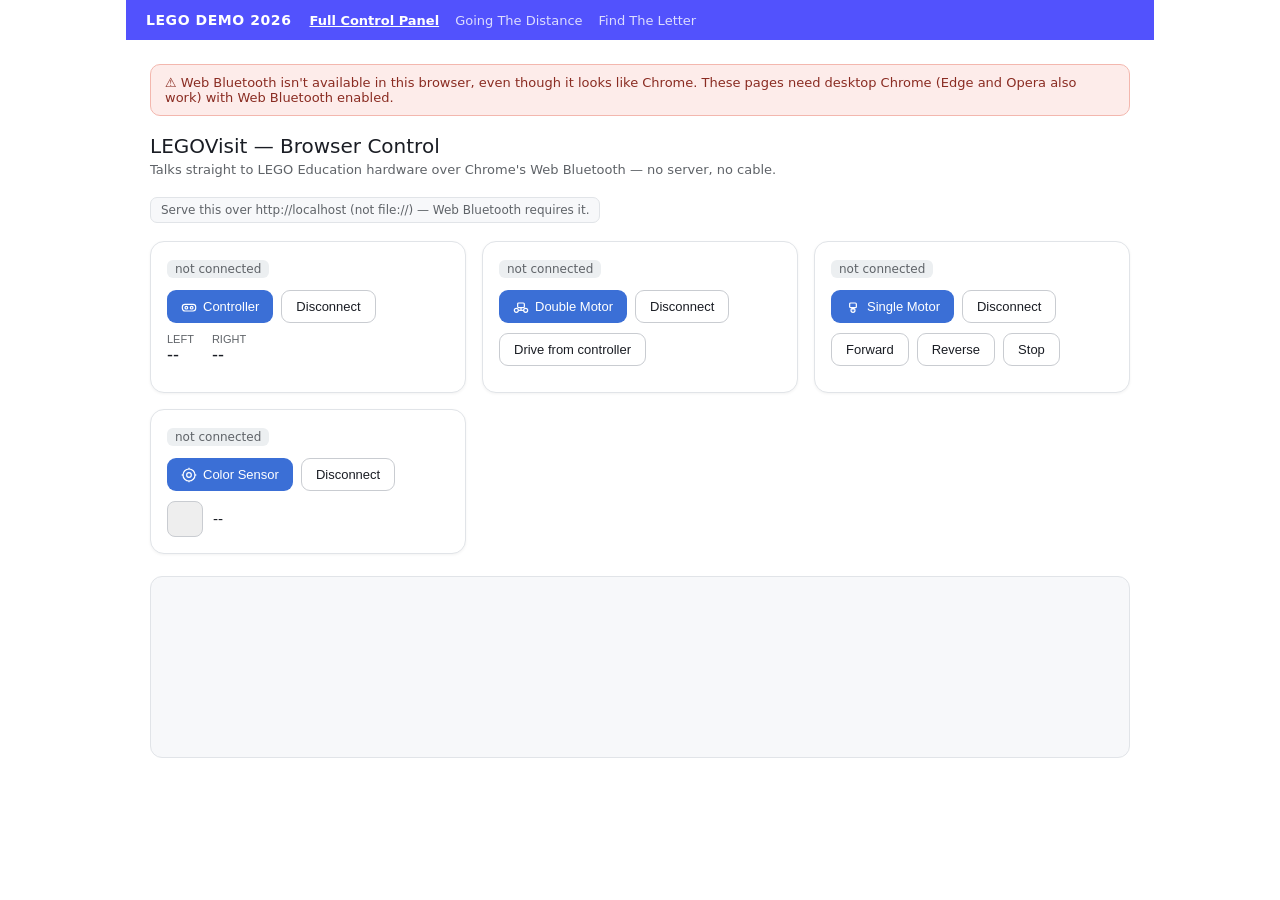
==== LEGOVisit/web/index.html @ 7b9c91f4 "LEGOVisit: card-mode driving scripts + browser control pages for the demo - DriveFromController.py /" ====
<!doctype html>
<html>
<head>
<meta charset="utf-8">
<meta name="viewport" content="width=device-width, initial-scale=1">
<title>LEGOVisit — Browser Control</title>

<!-- mini-coi: cross-origin isolation via a service worker, so Pyodide's
     stack-switching (what legoeducation needs to make Bluetooth calls look
     synchronous) works even from a plain static file server. -->
<script src="./mini-coi-fd.js" scope="./"></script>

<link rel="stylesheet" href="./header.css">

<link rel="stylesheet" href="https://pyscript.net/releases/2026.3.1/core.css">
<script type="module" src="https://pyscript.net/releases/2026.3.1/core.js"></script>

<style>
 :root { color-scheme: light; }
 body{font-family:-apple-system,system-ui,sans-serif;margin:0;padding:24px;
   background:#ffffff;color:#1a1d24;max-width:980px;margin-inline:auto}
 h1{font-weight:500;font-size:20px;margin:0 0 4px}
 .sub{color:#5f6368;font-size:13px;margin-bottom:20px}
 #isolation-hint{display:inline-block;margin-bottom:18px;font-size:12px;
   color:#5f6368;background:#f7f8fa;border:1px solid #e1e4e8;
   border-radius:7px;padding:5px 10px}
 .grid{display:grid;grid-template-columns:repeat(auto-fit,minmax(260px,1fr));
   gap:16px;margin-bottom:22px}
 .card{background:#ffffff;border:1px solid #e1e4e8;border-radius:14px;
   padding:16px;box-shadow:0 1px 3px rgba(0,0,0,.05)}
 .status{font-size:12px;margin-bottom:12px;display:inline-block;
   padding:2px 8px;border-radius:6px}
 .status-off{background:#eceff1;color:#5f6368}
 .status-on{background:#e3f6ea;color:#1e8e3e}
 .row{display:flex;gap:8px;flex-wrap:wrap;margin-bottom:10px}
 button{font-size:13px;font-weight:500;padding:8px 14px;border:0;
   border-radius:9px;background:#3b6fd6;color:#fff;cursor:pointer;
   display:inline-flex;align-items:center;gap:6px}
 button:disabled{background:#eceff1;color:#9aa0a6;cursor:not-allowed}
 button.btn-outline{background:transparent;border:1px solid #c9ccd1;color:#1a1d24}
 button.btn-active{background:#279c58}
 .btn-icon{width:16px;height:16px;flex:none}
 .readout{display:flex;gap:18px;font-family:ui-monospace,Menlo,monospace;
   font-size:15px;margin-top:6px}
 .readout div{color:#5f6368;font-size:11px;font-family:-apple-system,sans-serif}
 .readout span{color:#1a1d24;font-size:18px;display:block}
 .swatch-row{display:flex;align-items:center;gap:10px;margin-top:8px}
 #colorsensor-swatch{width:34px;height:34px;border-radius:8px;
   border:1px solid #c9ccd1;background:#eee}
 #colorsensor-name{font-size:14px}
 #log{background:#f7f8fa;border:1px solid #e1e4e8;border-radius:12px;
   padding:10px 12px;height:160px;overflow-y:auto;font-family:ui-monospace,Menlo,monospace;
   font-size:12px;line-height:1.6}
 .log-ok{color:#1e8e3e}
 .log-warn{color:#9a6b00}
 .log-err{color:#c0392b}
 .log-info{color:#5f6368}
</style>
</head>
<body>

<header id="site-header" class="site-header">
  <h1>LEGO DEMO 2026</h1>
  <nav>
    <a href="./index.html" class="current">Full Control Panel</a>
    <a href="./GoingTheDistance.html">Going The Distance</a>
    <a href="./findTheLetter.html">Find The Letter</a>
  </nav>
</header>

<div id="browser-warning" class="browser-warning hidden"></div>
<script>
(function () {
  // Plain JS, not type="py": runs immediately on page load rather than
  // waiting ~10-15s for Pyodide to boot, so an unsupported browser finds
  // out right away instead of after the whole page has loaded for nothing.
  var warn = document.getElementById('browser-warning');
  if (!('bluetooth' in navigator)) {
    var ua = navigator.userAgent;
    var looksChrome = /Chrome/.test(ua) && !/Edg\//.test(ua) && !/OPR\//.test(ua);
    warn.textContent = looksChrome
      ? "⚠ Web Bluetooth isn't available in this browser, even though it looks like Chrome. These pages need desktop Chrome (Edge and Opera also work) with Web Bluetooth enabled."
      : "⚠ This browser doesn't support Web Bluetooth. Open this page in Chrome (Edge and Opera also work) — Safari and Firefox can't run it.";
    warn.classList.remove('hidden');
  }
})();
</script>

<h1>LEGOVisit — Browser Control</h1>
<div class="sub">Talks straight to LEGO Education hardware over Chrome's Web Bluetooth — no server, no cable.</div>
<div id="isolation-hint">Serve this over http://localhost (not file://) — Web Bluetooth requires it.</div>

<div class="grid">

  <div class="card">
    <div id="controller-status" class="status status-off">not connected</div>
    <div class="row">
      <button id="btn-connect-controller">
        <svg class="btn-icon" viewBox="0 0 24 24" fill="none" stroke="currentColor" stroke-width="1.8">
          <rect x="2" y="8" width="20" height="10" rx="4"/>
          <circle cx="8" cy="13" r="2"/><circle cx="16" cy="13" r="2"/>
        </svg>
        Controller
      </button>
      <button id="btn-disconnect-controller" class="btn-outline" disabled>Disconnect</button>
    </div>
    <div class="readout">
      <div>LEFT<span id="controller-left">--</span></div>
      <div>RIGHT<span id="controller-right">--</span></div>
    </div>
  </div>

  <div class="card">
    <div id="doublemotor-status" class="status status-off">not connected</div>
    <div class="row">
      <button id="btn-connect-doublemotor">
        <svg class="btn-icon" viewBox="0 0 24 24" fill="none" stroke="currentColor" stroke-width="1.8">
          <circle cx="5" cy="17" r="3"/><circle cx="19" cy="17" r="3"/>
          <line x1="8" y1="17" x2="16" y2="17"/>
          <rect x="7" y="6" width="10" height="7" rx="1.5"/>
          <line x1="12" y1="13" x2="12" y2="17"/>
        </svg>
        Double Motor
      </button>
      <button id="btn-disconnect-doublemotor" class="btn-outline" disabled>Disconnect</button>
    </div>
    <div class="row">
      <button id="btn-relay-toggle" class="btn-outline" disabled>Drive from controller</button>
    </div>
  </div>

  <div class="card">
    <div id="singlemotor-status" class="status status-off">not connected</div>
    <div class="row">
      <button id="btn-connect-singlemotor">
        <svg class="btn-icon" viewBox="0 0 24 24" fill="none" stroke="currentColor" stroke-width="1.8">
          <circle cx="12" cy="17" r="3"/>
          <rect x="7" y="6" width="10" height="7" rx="1.5"/>
          <line x1="12" y1="13" x2="12" y2="17"/>
        </svg>
        Single Motor
      </button>
      <button id="btn-disconnect-singlemotor" class="btn-outline" disabled>Disconnect</button>
    </div>
    <div class="row">
      <button id="btn-sm-forward" class="btn-outline">Forward</button>
      <button id="btn-sm-reverse" class="btn-outline">Reverse</button>
      <button id="btn-sm-stop" class="btn-outline">Stop</button>
    </div>
  </div>

  <div class="card">
    <div id="colorsensor-status" class="status status-off">not connected</div>
    <div class="row">
      <button id="btn-connect-colorsensor">
        <svg class="btn-icon" viewBox="0 0 24 24" fill="none" stroke="currentColor" stroke-width="1.8">
          <circle cx="12" cy="12" r="9"/><circle cx="12" cy="12" r="3.5"/>
          <line x1="12" y1="1" x2="12" y2="3.5"/>
          <line x1="12" y1="20.5" x2="12" y2="23"/>
          <line x1="1" y1="12" x2="3.5" y2="12"/>
          <line x1="20.5" y1="12" x2="23" y2="12"/>
        </svg>
        Color Sensor
      </button>
      <button id="btn-disconnect-colorsensor" class="btn-outline" disabled>Disconnect</button>
    </div>
    <div class="swatch-row">
      <div id="colorsensor-swatch"></div>
      <div id="colorsensor-name">--</div>
    </div>
  </div>

</div>

<div id="log"></div>

<script type="py" src="./main.py" config="./pyscript.json"></script>

</body>
</html>
---- LEGOVisit/web/header.css ----
/* Shared header for every page in this folder -- same blue-while-loading,
   green-once-ready colors as the original LEGO Education Pyodide demo's own
   status bar (edanahy.github.io/pythonbetademos/betasite/, styles/status-bar.css:
   #5252fd loading, #00a843 ready). Here it doubles as the page's title bar
   and cross-page nav, so unlike that demo it stays full height rather than
   collapsing to a thin strip once ready.

   Each page includes this stylesheet and repeats the small header markup
   itself (see index.html for the block to copy) -- these are standalone
   pages with no shared templating, so the markup lives in each file and
   only the CSS is shared. */

.site-header{background:#5252fd;color:#fff;padding:12px 20px;
  display:flex;align-items:center;gap:18px;flex-wrap:wrap;
  transition:background .6s ease;margin:-24px -24px 24px -24px}
.site-header.ready{background:#00a843}
.site-header h1{font-size:14px;font-weight:700;margin:0;
  letter-spacing:.04em;white-space:nowrap}
.site-header nav{display:flex;gap:16px;flex-wrap:wrap}
.site-header nav a{color:#fff;text-decoration:none;font-size:13px;opacity:.8}
.site-header nav a:hover{opacity:1;text-decoration:underline}
.site-header nav a.current{opacity:1;font-weight:600;text-decoration:underline}

.browser-warning{background:#fdecea;color:#8a2c22;border:1px solid #f3b7ae;
  border-radius:10px;padding:10px 14px;font-size:13px;margin-bottom:18px}
.browser-warning.hidden{display:none}
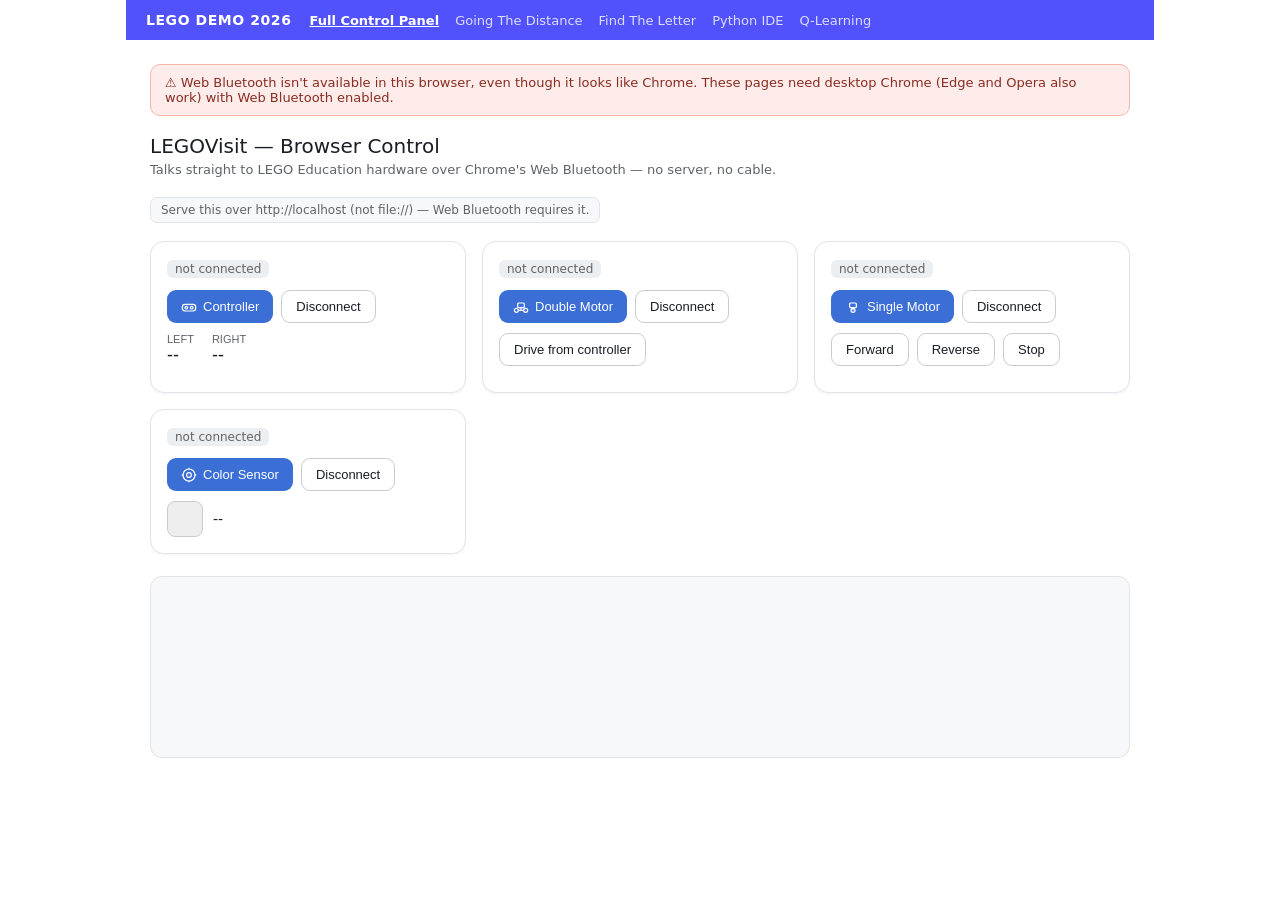
==== commit e2737e03: "LEGOVisit web: Python IDE page, GitHub demo fetch, Q-Learning activity page - PythonIDE.html + main_" ====
--- a/LEGOVisit/web/index.html
+++ b/LEGOVisit/web/index.html
@@ -65,6 +65,8 @@
     <a href="./index.html" class="current">Full Control Panel</a>
     <a href="./GoingTheDistance.html">Going The Distance</a>
     <a href="./findTheLetter.html">Find The Letter</a>
+    <a href="./PythonIDE.html">Python IDE</a>
+    <a href="./QLearn-NewActivities-PyScript/index.html">Q-Learning</a>
   </nav>
 </header>
 
